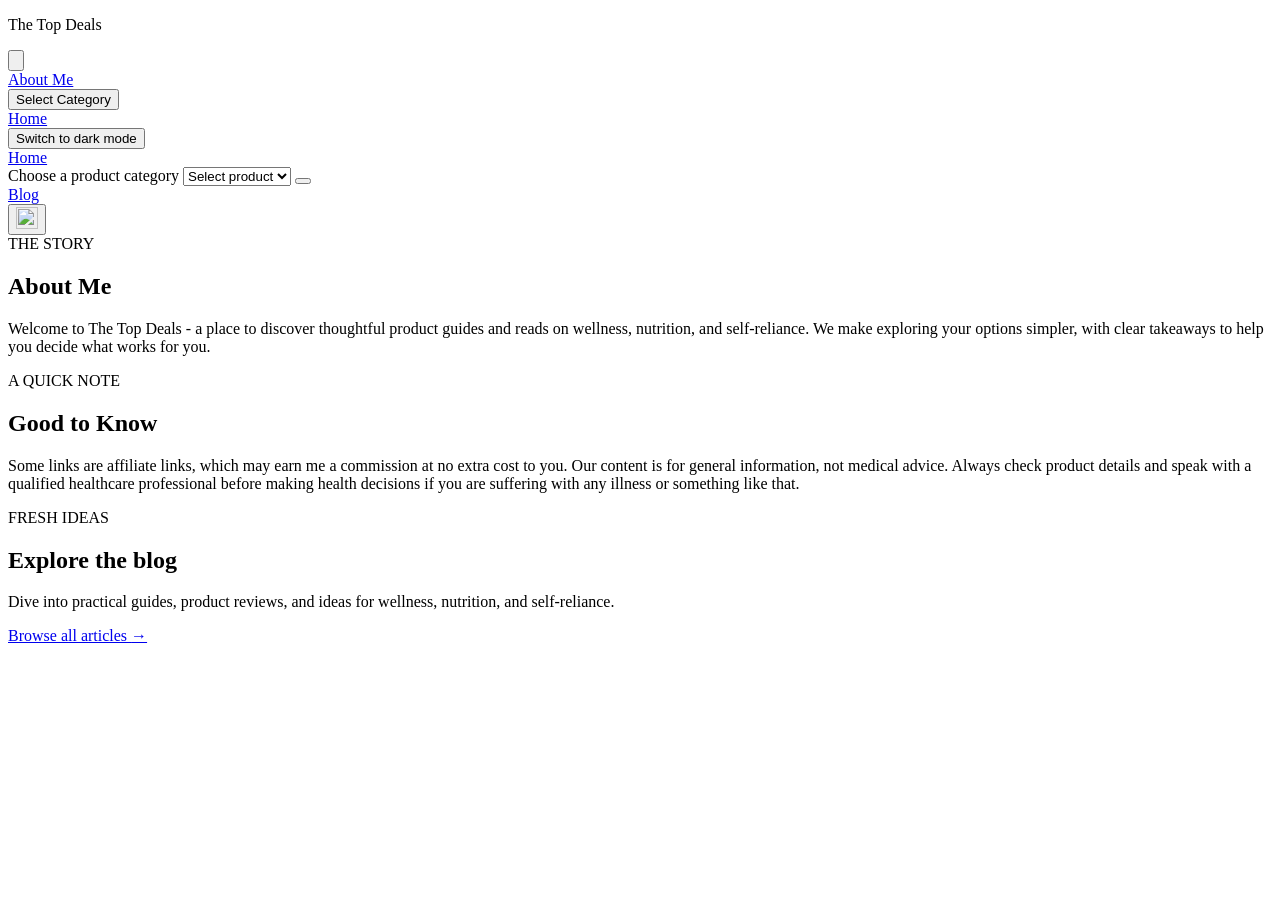
==== index.html @ 9b0418b6 "Add files via upload" ====
<!DOCTYPE html>
<html lang="en">
    <head>
        <script>document.write('<base href="' + (location.protocol === "file:" ? "./" : "/") + '">');</script>
        <meta charset="UTF-8">
        <meta name="viewport" content="width=device-width, initial-scale=1.0">
        <meta name="description" content="Explore product guides and reviews on wellness, nutrition, and self-reliance. Find useful information to help you compare options and make informed choices.">
        <meta name="robots" content="index, follow">
        <meta id="theme-color-meta" name="theme-color" content="#f8fafc">
        <title>The Top Deals | Product Guides, Reviews &amp; Wellness</title>
        <link rel="canonical" href="https://theTopDeals.top/">
        <meta property="og:type" content="website">
        <meta property="og:site_name" content="The Top Deals">
        <meta property="og:title" content="The Top Deals | Product Guides, Reviews &amp; Wellness">
        <meta property="og:description" content="Explore product guides and reviews on wellness, nutrition, and self-reliance. Find useful information to help you compare options and make informed choices.">
        <meta property="og:url" content="https://theTopDeals.top/">
        <meta property="og:image" content="https://theTopDeals.top/img/the-top-deals-social.png">
        <meta property="og:image:alt" content="The Top Deals - product guides and reviews for wellness, nutrition, and self-reliance">
        <meta property="og:image:width" content="1200">
        <meta property="og:image:height" content="630">
        <meta name="twitter:card" content="summary_large_image">
        <meta name="twitter:title" content="The Top Deals | Product Guides, Reviews &amp; Wellness">
        <meta name="twitter:description" content="Explore product guides and reviews on wellness, nutrition, and self-reliance. Find useful information to help you compare options and make informed choices.">
        <meta name="twitter:image" content="https://theTopDeals.top/img/the-top-deals-social.png">
        <meta name="twitter:image:alt" content="The Top Deals - product guides and reviews for wellness, nutrition, and self-reliance">
        <link rel="preconnect" href="https://fonts.googleapis.com">
        <link rel="preconnect" href="https://fonts.gstatic.com" crossorigin>
        <link rel="stylesheet" href="https://fonts.googleapis.com/css2?family=Roboto:wght@400;500;700&display=swap">
        <link rel="stylesheet" href="css/styles.css">
        <script src="https://kit.fontawesome.com/a784a0246f.js" crossorigin="anonymous"></script>
    </head>
    <body data-theme="light">
        <sidebar id="primary-sidebar" class="primary-sidebar">
            <section class="logo">
                <p class="para">The Top Deals</p>
                <button
                    type="button"
                    id="collapse"
                    class="btn"
                    aria-label="Collapse sidebar"
                    aria-expanded="true"
                    aria-controls="primary-sidebar"
                >
                    <svg
                        aria-label=""
                        viewBox="0 0 24 24"
                        aria-hidden="true"
                        focusable="false"
                    >
                        <path d="m15 18-6-6 6-6"></path>
                    </svg>
                </button>
            </section>
            <div class="content">
                <!-- <section class="fav">
                    <p>
                        <i class="fa-regular fa-heart heart"></i> Favourite
                    </p>
                </section> -->
                <section class="fav">
                    <a class="sidebar-link" href="#about-me" aria-label="About Me" title="About Me">
                        <i class="fa-regular fa-heart heart" aria-hidden="true"></i>
                        <span>About Me</span>
                    </a>
                </section>
                <div class="custom-select-container">
                    <!-- 1. The Trigger Button -->
                    <button
                        type="button"
                        id="category-btn"
                        class="category-btn"
                        aria-haspopup="listbox"
                        aria-expanded="false"
                        aria-controls="category-list"
                    >
                        <i class="fa-solid fa-table-list category"></i>
                        Select Category
                    </button>
                    <!-- 2. The Unordered List (Hidden by default) -->
                    <ul
                        id="category-list"
                        role="listbox"
                        aria-labelledby="category-btn"
                        hidden
                    >
                        <li role="option" tabindex="-1">Health</li>
                        <!-- <li role="option" tabindex="-1">Skin care</li> -->
                    </ul>
                </div>
                <div class="fav">
                    <a class="sidebar-link" href="index.html" aria-label="Home" title="Home">
                        <i class="fa-solid fa-house home" aria-hidden="true"></i>
                        <span>Home</span>
                    </a>
                </div>
                <div class="theme">
                    <button class="switcher" id="theme-toggle" type="button" aria-label="Switch to dark mode" aria-pressed="false">
                        <i class="fa-solid fa-toggle-on swt" aria-hidden="true"></i>
                        <span>Switch to dark mode</span>
                    </button>
                </div>
            </div>
        </sidebar>
        <nav>
            <div class="nav-content">
                <a href="index.html" target="_self">Home</a>
                <div class="search-filter-container">
                    <!-- Visually hidden but read by screen readers -->
                    <label for="product" class="sr-only">Choose a product category</label>
                    <select class="product" id="product" name="product">
                        <option value="">Select product</option>
                        <option value="health">Health</option>
                        <!-- <option value="skin-care">Skin care</option> -->
                    </select>
                    <!-- The image is now wrapped in a fully accessible button -->
                    <button type="button" id="search-btn" aria-label="Search products by category">
                        <i class="fa-solid fa-magnifying-glass search"></i>
                    </button>
                </div>
                <a
                    class="blog"
                    href="blog/"
                    target="_self"
                    rel="noreferrer"
                >Blog</a>
            </div>
            <button class="mode" id="mode-toggle" type="button" aria-label="Switch to dark mode" aria-pressed="false">
                <img id="mode-icon" src="img/icon-moon.svg" alt="" width="22" height="22">
            </button>
        </nav>
        <main class="main-content" id="product-results" aria-live="polite"></main>
        <footer>
            <div class="footer">
                <section class="foot" id="about-me">
                    <span class="foot-label">THE STORY</span>
                    <h2>About Me</h2>
                    <p>
                        Welcome to The Top Deals - a place to discover thoughtful
                        product guides and reads on wellness, nutrition, and
                        self-reliance. We make exploring your options simpler,
                        with clear takeaways to help you decide what works for you.
                    </p>
                </section>
                <section class="foot" id="disclaimer">
                    <span class="foot-label">A QUICK NOTE</span>
                    <h2>Good to Know</h2>
                    <p>
                        Some links are affiliate links, which may earn me a
                        commission at no extra cost to you. Our content is for
                        general information, not medical advice. Always check
                        product details and speak with a qualified healthcare
                        professional before making health decisions if you are suffering with any illness or something like that.
                    </p>
                </section>
                <section class="foot" id="explore-blog">
                    <span class="foot-label">FRESH IDEAS</span>
                    <h2>Explore the blog</h2>
                    <p>
                        Dive into practical guides, product reviews, and ideas
                        for wellness, nutrition, and self-reliance.
                    </p>
                    <a class="foot-a" href="blog/">Browse all articles <span aria-hidden="true">&rarr;</span></a>
                </section>
            </div>
        </footer>
        <noscript>Your browser don't support JavaScript!</noscript>
        <script src="javascript/products.js"></script>
        <script src="javascript/app.js"></script>
        <script src="javascript/local-links.js"></script>
    </body>
</html>
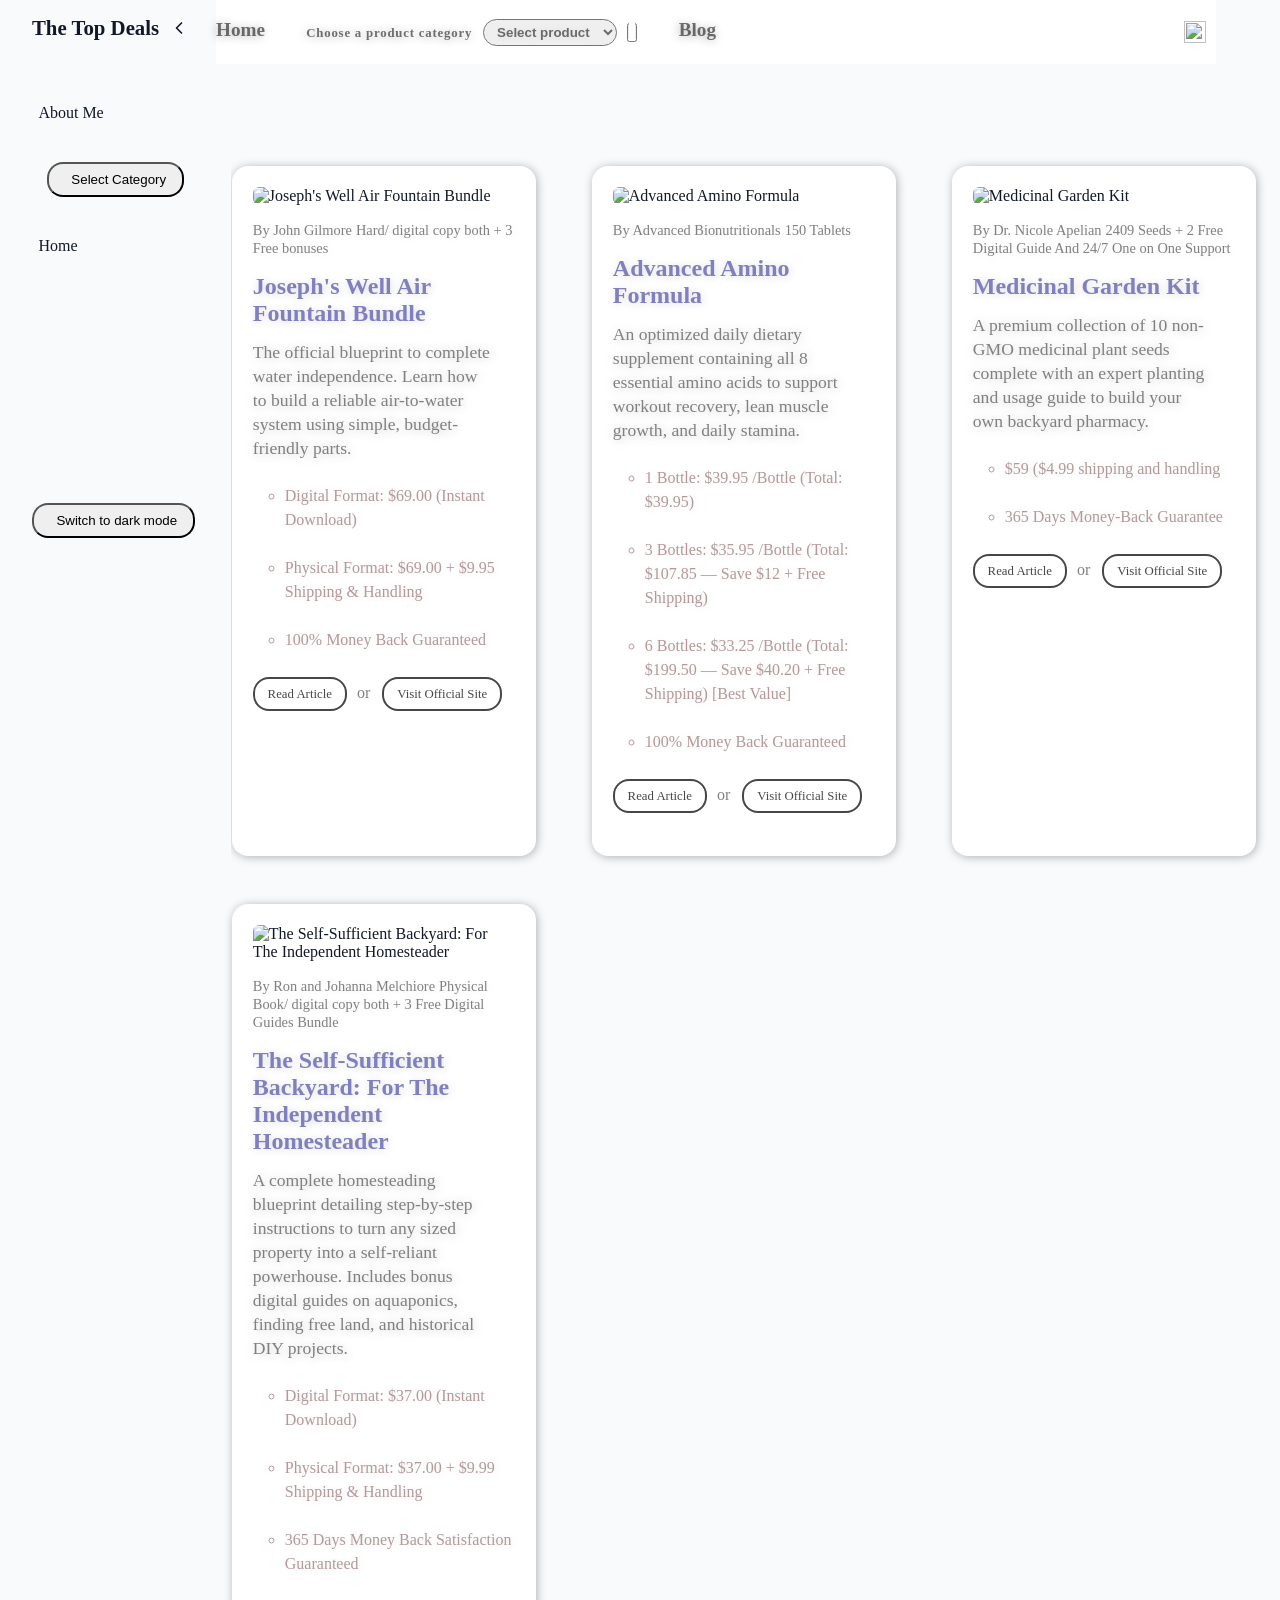
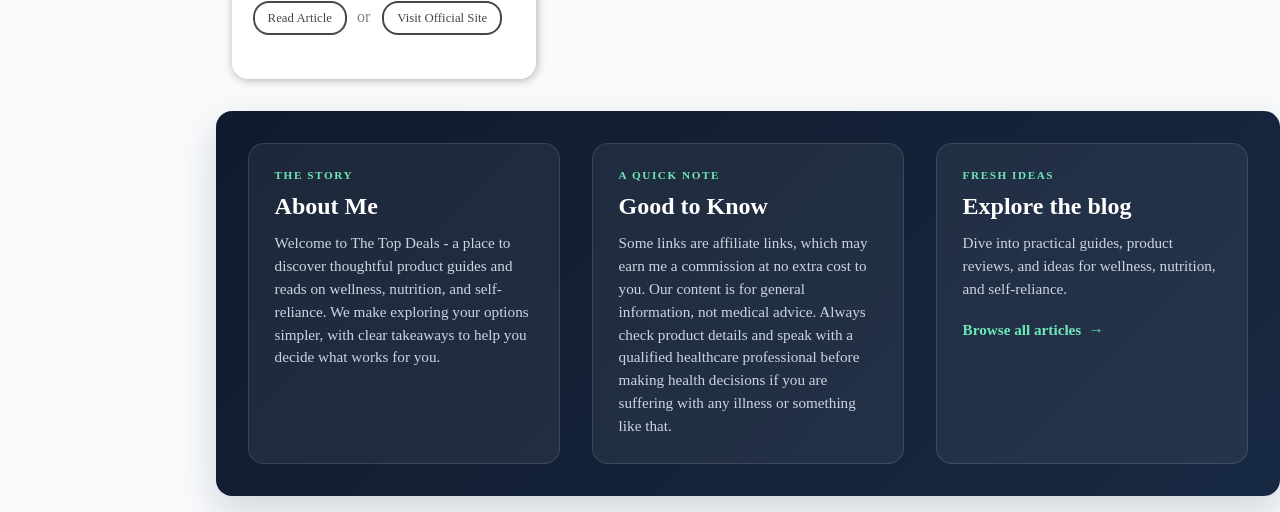
==== commit 0daa2ac5: "Update index.html" ====
--- a/index.html
+++ b/index.html
@@ -26,7 +26,7 @@
         <link rel="preconnect" href="https://fonts.googleapis.com">
         <link rel="preconnect" href="https://fonts.gstatic.com" crossorigin>
         <link rel="stylesheet" href="https://fonts.googleapis.com/css2?family=Roboto:wght@400;500;700&display=swap">
-        <link rel="stylesheet" href="css/styles.css">
+        <link rel="stylesheet" href="styles.css">
         <script src="https://kit.fontawesome.com/a784a0246f.js" crossorigin="anonymous"></script>
     </head>
     <body data-theme="light">
@@ -164,8 +164,8 @@
             </div>
         </footer>
         <noscript>Your browser don't support JavaScript!</noscript>
-        <script src="javascript/products.js"></script>
-        <script src="javascript/app.js"></script>
-        <script src="javascript/local-links.js"></script>
+        <script src="products.js"></script>
+        <script src="app.js"></script>
+        <script src="local-links.js"></script>
     </body>
 </html>
--- a/styles.css
+++ b/styles.css
@@ -0,0 +1,751 @@
+* {
+    padding: 0;
+    margin: 0;
+    box-sizing: border-box;
+}
+
+body {
+    display: grid;
+    color: #111827;
+    background-color: #f8fafc;
+    min-height: 100vh;
+    grid-template-rows: 9.375rem auto minmax(20rem, 1fr);
+    grid-template-columns: 13.5rem minmax(0, 1fr) 18.75rem;
+    grid-template-areas:
+        "sidebar nav nav"
+        "sidebar main main"
+        "sidebar footer footer";
+    font-size: 1rem;
+}
+
+.primary-sidebar {
+    grid-area: sidebar;
+    display: flex;
+    flex-direction: column;
+    padding: 0.5rem 2rem 2rem 2rem;
+    text-align: center;
+    position: fixed;
+    top: 0;
+    left: 0;
+    height: 100vh;
+    background-color: #f8fafc;
+}
+
+.logo {
+    width: 100%;
+    display: flex;
+}
+
+.logo p:nth-child(1) {
+    height: 2.5rem;
+    line-height: 2.5rem;
+    font-size: 1.3rem;
+    font-weight: bold;
+
+}
+
+.content {
+    display: flex;
+    flex-direction: column;
+    gap: 2.5rem;
+    margin-top: 3.5rem;
+}
+
+.theme {
+    display: flex;
+    margin-top: 13rem;
+}
+
+.fav {
+    display: flex;
+}
+
+.sidebar-link {
+    display: inline-flex;
+    align-items: center;
+    color: #111827;
+    text-decoration: none;
+}
+
+.heart {
+    margin-right: 0.4rem;
+    color: red;
+}
+
+.home,
+.category,
+.swt {
+    margin-right: 0.4rem;
+}
+
+.category-btn,
+.switcher {
+    padding: 0.5rem 1rem;
+    border-radius: 1rem;
+    cursor: pointer;
+}
+
+body.sidebar-collapsed .primary-sidebar .theme {
+    display: none;
+}
+
+nav {
+    grid-area: nav;
+    display: flex;
+    justify-content: space-between;
+    align-items: center;
+    margin-right: 4rem;
+    background-color: white;
+    gap: 1rem;
+    height: 4rem;
+    position: fixed;
+    top: 0;
+    left: 13.5rem;
+    right: 0;
+}
+
+.nav-content {
+    display: flex;
+    justify-content: space-between;
+    margin-right: auto;
+    width: 50%;
+}
+
+nav a:nth-child(1) {
+    font-size: 1.2rem;
+    text-decoration: none;
+    color: rgba(0, 0, 0, 0.55);
+    text-shadow: -.0625rem +.0625rem .625rem rgba(0, 0, 0, 0.3);
+    font-weight: 700;
+}
+
+.sr-only {
+    font-size: 0.8rem;
+    letter-spacing: 0.05rem;
+    margin-right: 0.4rem;
+    color: rgba(0, 0, 0, 0.55);
+    text-shadow: -.0625rem .0625rem .625rem rgba(0, 0, 0, 0.3);
+    font-weight: 700;
+}
+
+.product {
+    padding: 0.25rem 0.6rem;
+    border-radius: 1rem;
+    margin-right: 0.4rem;
+    color: rgba(0, 0, 0, 0.55);
+    text-shadow: -.0625rem .0625rem .625rem rgba(0, 0, 0, 0.1);
+    font-weight: 700;
+}
+
+.search {
+    color: lightcoral;
+    padding: 0.1rem 0.2rem;
+    background-color: white;
+}
+
+.blog {
+    font-size: 1.2rem;
+    text-decoration: none;
+    color: rgba(0, 0, 0, 0.55);
+    text-shadow: -.0625rem .0625rem .625rem rgba(0, 0, 0, 0.3);
+    font-weight: 700;
+}
+
+.mode {
+    display: inline-grid;
+    place-items: center;
+    padding: 0.4rem 0.6rem;
+    border-radius: 1rem;
+    border: 0;
+    background: transparent;
+    cursor: pointer;
+}
+
+.mode img {
+    display: block;
+}
+
+.mode:focus-visible,
+.switcher:focus-visible {
+    outline: 2px solid #2563eb;
+    outline-offset: 3px;
+}
+
+main {
+    grid-area: main;
+}
+
+.main-content {
+    display: grid;
+    grid-template-rows: auto;
+    grid-template-columns: 1fr 1fr 1fr;
+    padding: 1rem;
+    gap: 3rem;
+}
+
+.product-card {
+    color: #111827;
+    background-color: #fff;
+    padding: 1.3rem;
+    box-shadow: 0.0625rem 0.0625rem 0.625rem rgba(0, 0, 0, 0.3);
+    border-radius: 1rem;
+    width: 19rem;
+    height: auto;
+}
+
+.image {
+    width: 15rem;
+    height: 15rem;
+    border-radius: 0.4rem;
+}
+
+.product-details {
+    margin-top: 1rem;
+}
+
+.brand-name,
+.product-form-badge {
+    font-size: 0.9rem;
+    color: rgb(50%, 50%, 50%);
+    text-shadow: 0.0625rem 0.0625rem 0.625rem rgba(0, 0, 0, 0.1);
+}
+
+.product-title {
+    margin-top: 1rem;
+    font-size: 1.5rem;
+    color: rgb(50%, 50%, 75%);
+    text-shadow: 0.0625rem 0.0625rem 0.625rem rgba(0, 0, 0, 0.16);
+    margin-bottom: 0.8rem;
+}
+
+.short-description {
+    font-size: 1.1rem;
+    line-height: 1.5rem;
+    color: rgb(50%, 50%, 50%);
+    text-shadow: 0.0625rem 0.0625rem 0.625rem rgba(50%, 50%, 50%, 0.4);
+    width: 92%;
+    margin-bottom: 1.5rem;
+}
+
+.price {
+    margin-left: 2rem;
+    width: 90%;
+    line-height: 1.5rem;
+    margin-bottom: 1.5rem;
+    color: rgb(70%, 60%, 60%);
+    text-shadow: 0.0625rem 0.0625rem 0.625rem rgba(0, 0, 0, 0.1);
+}
+
+.action-buttons-group {
+    margin: 2rem 0;
+}
+
+
+.btn-secondary,
+.btn-primary {
+    padding: 0.5rem 0.8rem;
+    border-radius: 1rem;
+    margin-right: 0.4rem;
+    text-decoration: none;
+    color: hsl(10, 0%, 28%);
+    border: 0.125rem solid hsl(10, 0%, 28%);
+    border-radius: 1rem;
+    width: 100%;
+    font-size:0.8rem;
+}
+
+.btn-primary {
+    margin-right: 0;
+}
+
+.rate-btn,
+.favorite-btn {
+    padding: 0.5rem 1rem;
+    border-radius: 1rem;
+    margin-right: 0.5rem;
+    color: hsl(10, 0%, 28%);
+    font-size:0.8rem;
+}
+
+.rate-btn, .favorite-btn {
+    display: none;
+}
+
+.divider-text {
+    margin-right: 0.5rem;
+    color: rgb(50%, 50%, 50%);
+}
+
+footer {
+    grid-area: footer;
+    border-radius: 1rem;
+    background-color: rgba(50%, 50%, 50%, 0.1);
+    box-shadow: 0.0625rem 0.0625rem 0.625rem rgba(50%, 50%, 50%, 0.1);
+    margin: 1rem 0;
+    padding: 2rem;
+}
+
+.footer {
+    display: flex;
+    justify-content: space-between;
+    align-items: stretch;
+    gap: 2rem;
+}
+
+.foot {
+    display: flex;
+    flex-direction: column;
+    gap: 0.75rem;
+    flex: 1;
+}
+
+.foot h2 {
+    font-size: 1.3rem;
+    color: rgb(50%, 50%, 75%);
+    text-shadow: -0.0625rem 0.0625rem 0.625rem rgba(50%, 50%, 50%, 0.4);
+}
+
+.foot p {
+    font-size: 0.95rem;
+    line-height: 1.5;
+}
+
+.foot-a {
+    font-size: 1.3rem;
+    text-decoration: none;
+    margin-top:0.5rem;
+}
+
+footer {
+    background: linear-gradient(135deg, #101a2d, #182943);
+    color: #e2e8f0;
+    box-shadow: 0 1rem 2.5rem rgba(15, 23, 42, 0.16);
+}
+
+.foot {
+    position: relative;
+    overflow: hidden;
+    padding: 1.6rem;
+    min-width: 0;
+    border: 1px solid rgba(255, 255, 255, 0.12);
+    border-radius: 1rem;
+    background: rgba(255, 255, 255, 0.06);
+    transition: transform 180ms ease, background-color 180ms ease, border-color 180ms ease;
+}
+
+.foot:hover {
+    transform: translateY(-4px);
+    background: rgba(255, 255, 255, 0.09);
+    border-color: rgba(255, 255, 255, 0.24);
+}
+
+.foot-label {
+    color: #6ee7b7;
+    font-size: 0.7rem;
+    font-weight: 800;
+    letter-spacing: 0.14em;
+}
+
+.foot h2 {
+    color: #fff;
+    text-shadow: none;
+    font-size: 1.5rem;
+}
+
+.foot p {
+    color: #cbd5e1;
+}
+
+.foot-a {
+    display: inline-flex;
+    align-items: center;
+    gap: 0.45rem;
+    width: fit-content;
+    color: #6ee7b7;
+    font-size: 0.95rem;
+    font-weight: 700;
+    transition: gap 180ms ease, color 180ms ease;
+}
+
+.foot-a:hover,
+.foot-a:focus-visible {
+    gap: 0.7rem;
+    color: #a7f3d0;
+}
+
+@media (prefers-reduced-motion: reduce) {
+    .foot,
+    .foot-a {
+        transition: none;
+    }
+
+    .foot:hover {
+        transform: none;
+    }
+}
+
+@media (max-width: 48rem) {
+    .footer {
+        flex-direction: column;
+    }
+}
+
+#collapse {
+    display: inline-grid;
+    place-items: center;
+    width: 2.5rem;
+    height: 2.5rem;
+    border: 0;
+    border-radius: 0.5rem;
+    background: transparent;
+    color: inherit;
+    cursor: pointer;
+}
+
+#collapse:hover,
+#collapse:focus-visible {
+    background: #e9e9e9;
+}
+
+#collapse:focus-visible {
+    outline: 2px solid currentColor;
+    outline-offset: 2px;
+}
+
+#collapse svg {
+    width: 1.25rem;
+    height: 1.25rem;
+    fill: none;
+    stroke: currentColor;
+    stroke-linecap: round;
+    stroke-linejoin: round;
+    stroke-width: 2;
+    transition: transform 160ms ease;
+}
+
+body.sidebar-collapsed {
+    grid-template-columns: 4.5rem minmax(0, 1fr) 18.75rem;
+}
+
+body.sidebar-collapsed .primary-sidebar {
+    width: 4.5rem;
+    align-items: center;
+    padding: 0.5rem;
+}
+
+body.sidebar-collapsed .logo {
+    justify-content: center;
+}
+
+body.sidebar-collapsed .logo p,
+body.sidebar-collapsed .sidebar-link span {
+    display: none;
+}
+
+body.sidebar-collapsed .content {
+    align-items: center;
+}
+
+body.sidebar-collapsed .sidebar-link {
+    justify-content: center;
+    width: 2.5rem;
+    height: 2.5rem;
+}
+
+body.sidebar-collapsed .sidebar-link .heart,
+body.sidebar-collapsed .sidebar-link .home {
+    margin: 0;
+}
+
+body.sidebar-collapsed #collapse svg {
+    transform: rotate(180deg);
+}
+
+body.sidebar-collapsed nav {
+    left: 4.5rem;
+}
+
+body.sidebar-collapsed #primary-sidebar>img,
+body.sidebar-collapsed #primary-sidebar>div img,
+body.sidebar-collapsed #primary-sidebar>div p,
+body.sidebar-collapsed #primary-sidebar .custom-select-container {
+    display: none;
+}
+
+@media (max-width: 48rem) {
+    body {
+        grid-template-columns: 18.75rem minmax(0, 1fr);
+        grid-template-areas:
+            "sidebar nav"
+            "sidebar main"
+            "sidebar1 footer";
+    }
+
+    #side-content {
+        display: none;
+    }
+
+    body.sidebar-collapsed {
+        grid-template-columns: 4.5rem minmax(0, 1fr);
+    }
+}
+
+
+/* Responsive query starts here */
+
+/* =========================================================
+   1. Laptops & Large Tablets (1200px / 75rem and below)
+   Switches product grid from 3 columns to 2 columns
+   ========================================================= */
+@media (max-width: 75rem) {
+    body {
+        grid-template-columns: 13.5rem minmax(0, 1fr);
+        grid-template-rows: 5rem auto auto;
+        grid-template-areas:
+            "sidebar nav"
+            "sidebar main"
+            "sidebar footer";
+    }
+
+    body.sidebar-collapsed {
+        grid-template-columns: 4.5rem minmax(0, 1fr);
+    }
+
+    nav {
+        margin-right: 1.5rem;
+        padding-right: 1rem;
+    }
+
+    .nav-content {
+        width: 80%;
+    }
+
+    .main-content {
+        grid-template-columns: repeat(2, minmax(0, 1fr));
+        gap: 2rem;
+        justify-items: center;
+    }
+
+    .product-card {
+        width: 100%;
+        max-width: 20rem;
+    }
+
+    .image {
+        width: 100%;
+        height: auto;
+        aspect-ratio: 1 / 1;
+        object-fit: contain;
+    }
+}
+
+/* =========================================================
+   2. Tablets (960px / 60rem and below)
+   Adjusts navigation spacing and stacks footer cards
+   ========================================================= */
+@media (max-width: 60rem) {
+    .nav-content {
+        width: 88%;
+        gap: 0.75rem;
+    }
+
+    .main-content {
+        grid-template-columns: repeat(auto-fit, minmax(16.5rem, 1fr));
+        gap: 1.5rem;
+    }
+
+    .footer {
+        flex-direction: column;
+    }
+}
+
+/* =========================================================
+   3. Mobile Phones & Small Tablets (768px / 48rem and below)
+   Stacks sidebar, navbar, main cards, and footer cleanly
+   ========================================================= */
+@media (max-width: 48rem) {
+    body,
+    body.sidebar-collapsed {
+        grid-template-columns: 1fr;
+        grid-template-rows: auto auto 1fr auto;
+        grid-template-areas:
+            "sidebar"
+            "nav"
+            "main"
+            "footer";
+    }
+
+    /* Converts fixed left sidebar into a collapsible top bar */
+    .primary-sidebar,
+    body.sidebar-collapsed .primary-sidebar {
+        position: relative;
+        width: 100%;
+        height: auto;
+        padding: 0.75rem 1rem;
+        border-bottom: 1px solid rgba(0, 0, 0, 0.1);
+    }
+
+    .logo,
+    body.sidebar-collapsed .logo {
+        justify-content: space-between;
+    }
+
+    body.sidebar-collapsed .logo p {
+        display: block;
+    }
+
+    .content {
+        flex-direction: row;
+        flex-wrap: wrap;
+        justify-content: center;
+        align-items: center;
+        gap: 1rem;
+        margin-top: 0.75rem;
+    }
+
+    .theme {
+        margin-top: 0;
+    }
+
+    /* Clicking your existing #collapse button hides/shows menu on mobile */
+    body.sidebar-collapsed .primary-sidebar .content {
+        display: none;
+    }
+
+    body.sidebar-collapsed #collapse svg {
+        transform: rotate(-90deg);
+    }
+
+    /* Resets fixed navbar to fit mobile screen width */
+    nav,
+    body.sidebar-collapsed nav {
+        position: relative;
+        left: 0;
+        right: 0;
+        margin-right: 0;
+        width: 100%;
+        height: auto;
+        padding: 0.75rem 1rem;
+        flex-wrap: wrap;
+    }
+
+    .nav-content {
+        width: 82%;
+        gap: 0.5rem;
+        align-items: center;
+    }
+
+    nav a:nth-child(1),
+    .blog {
+        font-size: 1rem;
+    }
+
+    .sr-only {
+        display: none;
+    }
+
+    .product {
+        max-width: 8.5rem;
+        font-size: 0.8rem;
+    }
+
+    /* 1-column full-width product cards on mobile */
+    .main-content {
+        grid-template-columns: 1fr;
+        padding: 1rem;
+        gap: 1.5rem;
+    }
+
+    .product-card {
+        width: 100%;
+        max-width: 22rem;
+    }
+
+    .action-buttons-group {
+        display: flex;
+        flex-wrap: wrap;
+        align-items: center;
+        justify-content: center;
+        gap: 0.5rem;
+    }
+
+    .btn-secondary,
+    .btn-primary {
+        width: auto;
+        flex: 1;
+        text-align: center;
+        margin-right: 0;
+    }
+
+    footer {
+        margin: 1rem 0.75rem;
+        padding: 1.25rem;
+    }
+}
+
+body[data-theme="dark"] {
+    color: #e2e8f0;
+    background-color: #0f172a;
+    color-scheme: dark;
+}
+
+body[data-theme="dark"] .primary-sidebar,
+body[data-theme="dark"] nav {
+    background-color: #0f172a;
+}
+
+body[data-theme="dark"] .sidebar-link,
+body[data-theme="dark"] nav a:nth-child(1),
+body[data-theme="dark"] .blog,
+body[data-theme="dark"] .sr-only,
+body[data-theme="dark"] .product {
+    color: #cbd5e1;
+}
+
+body[data-theme="dark"] .product-card {
+    color: #e2e8f0;
+    background-color: #1e293b;
+    box-shadow: 0 0.25rem 1rem rgba(0, 0, 0, 0.35);
+}
+
+body[data-theme="dark"] .brand-name,
+body[data-theme="dark"] .product-form-badge,
+body[data-theme="dark"] .short-description,
+body[data-theme="dark"] .divider-text {
+    color: #cbd5e1;
+}
+
+body[data-theme="dark"] .product-title,
+body[data-theme="dark"] .foot h2 {
+    color: #f8fafc;
+}
+
+body[data-theme="dark"] .price {
+    color: #fda4af;
+}
+
+body[data-theme="dark"] .btn-secondary,
+body[data-theme="dark"] .btn-primary,
+body[data-theme="dark"] .rate-btn,
+body[data-theme="dark"] .favorite-btn {
+    color: #e2e8f0;
+    border-color: #cbd5e1;
+}
+
+body[data-theme="dark"] .product,
+body[data-theme="dark"] .search,
+body[data-theme="dark"] .category-btn,
+body[data-theme="dark"] .switcher {
+    color: #e2e8f0;
+    background-color: #1e293b;
+    border-color: #475569;
+}
+
+body[data-theme="dark"] #collapse:hover,
+body[data-theme="dark"] #collapse:focus-visible {
+    background-color: #334155;
+}
+
+body[data-theme="dark"] .primary-sidebar {
+    border-color: #334155;
+}
